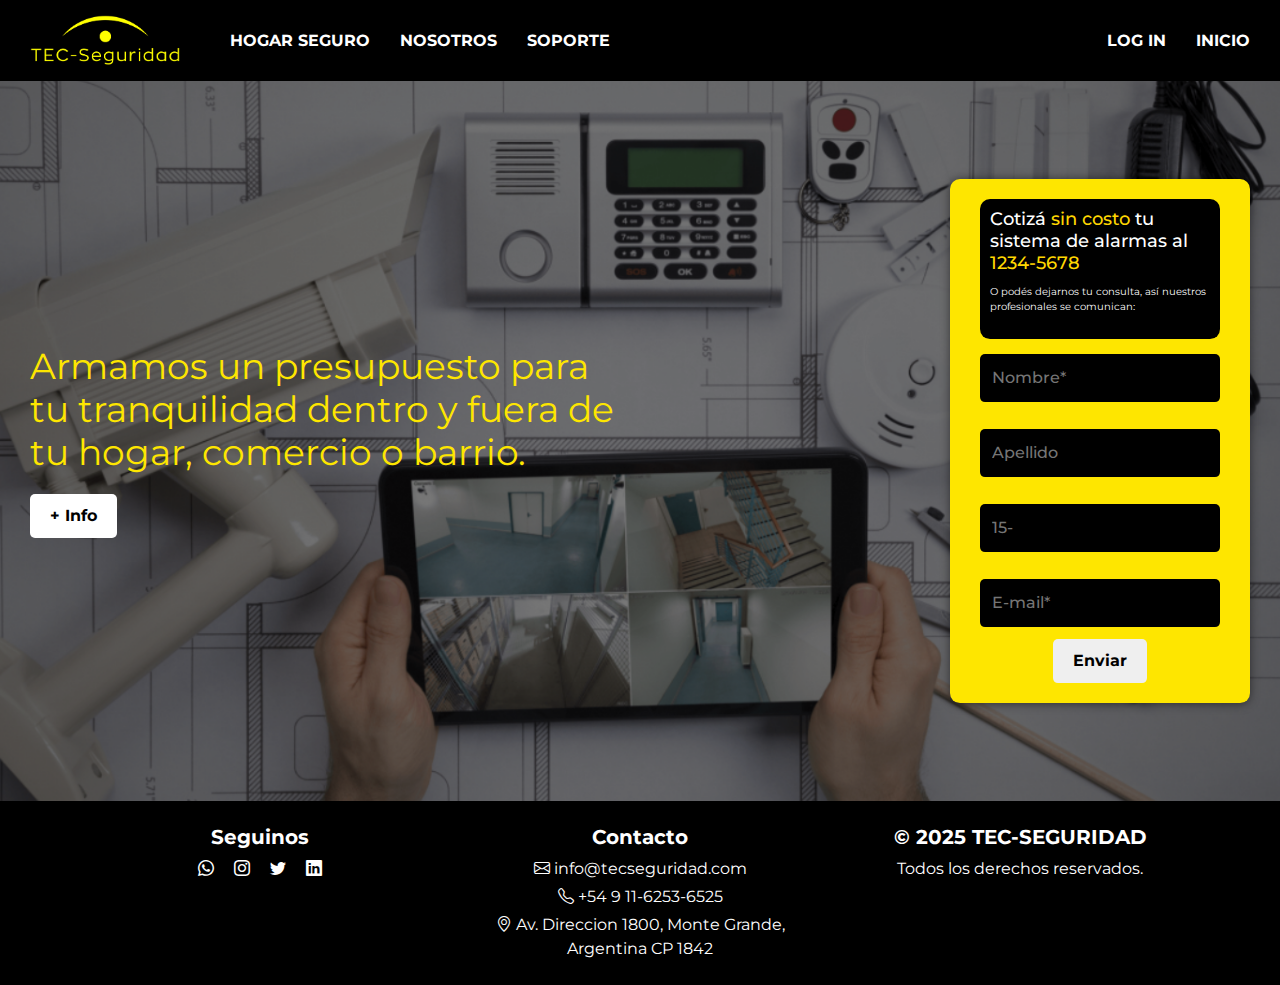
==== index.html @ 26001a70 "organizacion de medios" ====
<!DOCTYPE html>
<html lang="es">
<head>
    <meta charset="UTF-8">
    <meta name="viewport" content="width=device-width, initial-scale=1.0">
    <link rel="preconnect" href="https://fonts.googleapis.com">
    <link rel="preconnect" href="https://fonts.gstatic.com" crossorigin>
    <link href="https://fonts.googleapis.com/css2?family=Montserrat:ital,wght@0,100..900;1,100..900&family=Nunito:ital,wght@0,200..1000;1,200..1000&display=swap" rel="stylesheet">
    <link href="https://cdn.jsdelivr.net/npm/bootstrap@5.3.3/dist/css/bootstrap.min.css" rel="stylesheet" integrity="sha384-QWTKZyjpPEjISv5WaRU9OFeRpok6YctnYmDr5pNlyT2bRjXh0JMhjY6hW+ALEwIH" crossorigin="anonymous">
    <link rel="stylesheet" href="https://cdn.jsdelivr.net/npm/bootstrap-icons/font/bootstrap-icons.css">
    <title>TEC-Seguridad</title>

</head>

<link rel="stylesheet" href="/CSS/style.css">
<body>

    <!-- Header -->
    <header>
        <div class="logo">
            <img src="/medios/2-TEC-LOGO-black.png" alt="TEC-Seguridad Logo"> 
        </div>

        <nav> 
        <div class="navegator-index"> 
            <a href="hogar-seguro.html">HOGAR SEGURO</a>
            <a href="nosotros.html">NOSOTROS</a>
            <a href="soporte.html">SOPORTE</a>
        </div>
  
        <div class="login-index">  
            <a href="log-in.html">LOG IN</a>
            <a href="index.html">INICIO</a>
        </div>

        </nav>


    </header>




    <!-- Main -->
    <section class="main">
        <div class="content">
            <h1>Armamos un presupuesto para tu tranquilidad dentro y fuera de tu hogar, comercio o barrio.</h1>
            <button>+ Info</button>
        </div>




    <!-- Formulario de Contacto. -->
    <div class="form-container">
            <div class="titulo-cotiza">
            <h2>Cotizá <span style="color: gold;">sin costo </span> tu sistema de alarmas al <span style="color: gold;">1234-5678</span></h2>
                <p>O podés dejarnos tu consulta, así nuestros profesionales se comunican:</p>
            </div>
            <form>
                <input type="text" placeholder="Nombre*" required>
                <input type="text" placeholder="Apellido" required>
                <input type="text" placeholder="15-" required>
                <input type="email" placeholder="E-mail*" required>
            
            <div class="button-container">
                <button type="submit">Enviar</button>
            </div>


            </form>
    </div>
    </section>
</body>



<!-- FOOTER -->
<footer class="bg-black text-white pt-4 pb-2">
    <div class="container">
        <div class="row">
            <!-- REDES -->
            <div class="col-md-4 text-center mb-3">
                <h5 class="fw-bold">Seguinos</h5>
                <a href="https://wa.me/1162536525" target="_blank" class="text-white me-3"><i class="bi bi-whatsapp fa-2x"></i></a>
                <a href="https://www.instagram.com/tec.seguridad?igsh=MTVnN3o1aG4wb3J4" target="_blank" class="text-white me-3"><i class="bi bi-instagram fa-2x"></i></a>
                <a href="https://twitter.com/tu_usuario" target="_blank" class="text-white me-3"><i class="bi bi-twitter fa-2x"></i></a>
                <a href="https://www.linkedin.com/in/tu_usuario" target="_blank" class="text-white"><i class="bi bi-linkedin fa-2x"></i></a>
            </div>
            <!-- CONTACTO -->
            <div class="col-md-4 text-center mb-3">
                <h5 class="fw-bold">Contacto</h5>
                <p class="mb-1"><i class="bi bi-envelope"></i> info@tecseguridad.com</p>
                <p class="mb-1"><i class="bi bi-telephone"></i> +54 9 11-6253-6525</p>
                <p class="mb-0"><i class="bi bi-geo-alt"></i> Av. Direccion 1800, Monte Grande, Argentina CP 1842</p>
            </div>
            <!-- COPYRIGHT -->
            <div class="col-md-4 text-center">
                <h5 class="fw-bold">© 2025 TEC-SEGURIDAD</h5>
                <p>Todos los derechos reservados.</p>
            </div>
        </div>
    </div>
</footer>

<script src="https://cdn.jsdelivr.net/npm/bootstrap@5.3.3/dist/js/bootstrap.bundle.min.js" integrity="sha384-YvpcrYf0tY3lHB60NNkmXc5s9fDVZLESaAA55NDzOxhy9GkcIdslK1eN7N6jIeHz" crossorigin="anonymous"></script>
</body>
</html>
---- CSS/style.css ----
*{
    margin: 0;
    padding: 0;
    box-sizing: border-box;
}

    /*INDEX*/
    body {
            margin: 0;
            font-family: "Montserrat", serif;
            color: #ffffff;
        }

    /* HEADER */
            header {
            display: flex;
            position: sticky;
            top: 0;
            width: 100%;
            background-color: #000;
            z-index: 1000;
            padding: 15px 30px;
            align-items: center;
            justify-content: space-between;
        }

    /* LOGO TEC */
    header .logo img {
            width: 150px; 
            height: auto; 
        }

    /*MENU DE NAV */
    nav {
            display: flex;
            justify-content: space-between;
            align-items: center;
            width: 100%;
        }

    /*NAVEGATOR HOGAR SEGURO - NOSOTROS - SOPORTE*/
    .navegator-index {
            display: flex;
            gap: 30px;
            margin-left: 50px; 
        }

    /*LOG IN - INICIO*/
    .login-index {
            display: flex;
            gap: 30px; 
            margin-left: auto; 
        }

    nav a {
            color: white;
            text-decoration: none;
            font-weight: bold;
            transition: color 0.3s ease-in-out;
        }

    /* PARA QUE CAMBIE EL COLOR DEL NAV CUANDO LO TOCO CON EL MOUSE */
    nav a:hover {
            color: #fee600;
        }

                
   
     /* MAIN */
     .main {
        position: relative;
        background-image: url(/medios/1-back.png);
        background-size: cover;
        background-position: center;
        min-height: 80vh; 
        display: flex;
        flex-direction: column;
        justify-content: center;
        padding: 0 30px;
    }

    .main .content {
            max-width: 600px;
            font-family: "Montserrat", serif;
            font-style: normal;
        }

    .main .content h1 {
            font-size: 36px;
            font-weight: normal;
            color: #fee600; 
            margin-bottom: 20px;
            font-family: "Montserrat", serif;
            
        }

    .main .content button {
            padding: 10px 20px;
            font-size: 16px;
            font-weight: bold;
            border: none;
            border-radius: 5px;
            background-color: #ffffff;
            color: #000;
            cursor: pointer;
        }

    .main .content button:hover {
            background-color: #ffffff;
        }

    /* FORMULARIO */
    .form-container {
        position: absolute;
        top: 50%;
        right: 30px;
        transform: translateY(-50%);
        background-color: #fee600; 
        padding: 20px 30px;
        border-radius: 10px;
        color: #000;
        width: 300px;
        box-shadow: 0 0 10px #00000080;
    }
    
    .form-container h2 {
        font-size: 18px;
        margin-bottom: 10px;
        font-family: "Montserrat", serif;
        color: white;
    }
    
    .titulo-cotiza {
        background-color: #000000;
        border-radius: 10px;
        padding: 10px; 
    }
    
    .form-container p {
        font-size: 10px;
        margin-bottom: 15px;
        font-weight: normal;
        font-family: "Montserrat", serif;
        color: white;
    }
    
    .form-container input {
        margin-top: 15px;
        width: 100%; 
        padding: 12px;
        margin-bottom: 12px;
        background-color: #000000;
        border: none;
        border-radius: 5px;
        font-size: 16px;
        font-weight: 500;
        font-family: "Montserrat", serif;
        color: white; 
        box-sizing: border-box; 
    }
    
    .button-container {
        display: flex;
        justify-content: center;
        
    }
    
    .form-container button {
        padding: 10px 20px;
        border: none;
        border-radius: 5px;
        font-size: 16px;
        font-weight: bold;
        cursor: pointer;
        font-family: "Montserrat", serif;
    }
    

    .form-container form input[type="text"] {
        color: #ffffff;
    }









    /* HOGAR SEGURO */
    /* el header esta configurado en el index MAS ARRIBA */
    
    .planes-titulo {
        background-color: #fee600;
        color: #000000;
        font-family: "Montserrat", serif;
        text-align: center;
        padding: 20px 10px;
        justify-content: center;        
    }

    .plan-titulo {
        font-size: 1.8rem;
        font-weight: bold;
        color: #fee600;
        
    }
    
    .btn-consultar {
        background-color: white;
        border: 2px solid black;
        font-weight: bold;
        color: black;
        font-family: "Montserrat", serif;
    }
    .btn-consultar:hover {
        background-color: black;
        color: white;
        
    }

    .background-planes {
        background-image: url(2-back.png);
        background-size: cover;
        background-position: center;
        background-repeat: no-repeat;
        min-height: 100vh;
        display: flex;
        flex-direction: column;
        align-items: center;
        justify-content: center;
        font-family: "Montserrat", serif;
        flex-grow: 1;
        padding-top: 160px;
    }

    .container {
        flex: 1;
    }

    .plan-titulo {
        font-size: 1.8rem;
        font-weight: bold;
        color: #fee600;
        font-family: "Montserrat", serif;
    }
    
    .lista-servicio {
        list-style: none;
        padding: 0;
        color: white;
        font-family: "Montserrat", serif;
    }
    
    .lista-servicio li {
        font-size: 15px;
        font-family: "Montserrat", serif;
    }
    
    .btn-consultar {
        background-color: white;
        font-weight:normal;
        color: black;
        padding: 10px 20px;
        border-radius: 5px;
        font-family: "Montserrat", serif;
    }
    
    .btn-consultar:hover {
        background-color: black;
        color: white;
        font-family: "Montserrat", serif;
    }






    /* NOSOTROS */

body {
    background-color: #FEE600;
}

/* CAROUSEL */
.carousel-item img {
    max-height: 500px;
    object-fit: cover;
    
}


.container-fluid {
    margin-top: 0 !important;
    padding-top: 0 !important;
}

.row {
    margin-top: 0 !important;
    padding-top: 0 !important;
}


.bg-warning {
    background-color: #FEE600 !important; 
    display: flex;
    flex-direction: column;
    justify-content: center;
}

/* FOOTER */

html, body {
    margin: 0;
    padding: 0;
    height: 100%;
    width: 100%;
    display: flex;
    flex-direction: column;
}

footer {
    width: 100%;
    background-color: black;
    color: white;
    padding: 20px 0;
    margin-top: auto;
}

footer a {
    text-decoration: none;
    color: white; 
    transition: color 0.3s ease, transform 0.3s ease; 
}

footer a:hover {
    color: #FEE600; 
    text-decoration: none;
}

footer a i, footer a svg {
    color: white; 
    transition: color 0.3s ease, transform 0.3s ease;
}

footer a:hover i, footer a:hover svg {
    color: #FEE600; 
    transform: scale(1.1); 
}

@media (max-width: 768px) {
    .navegator-index, .login-index {
        flex-direction: column;
        text-align: center;
    }
    footer .col-md-4 {
        margin-bottom: 20px;
    }
}
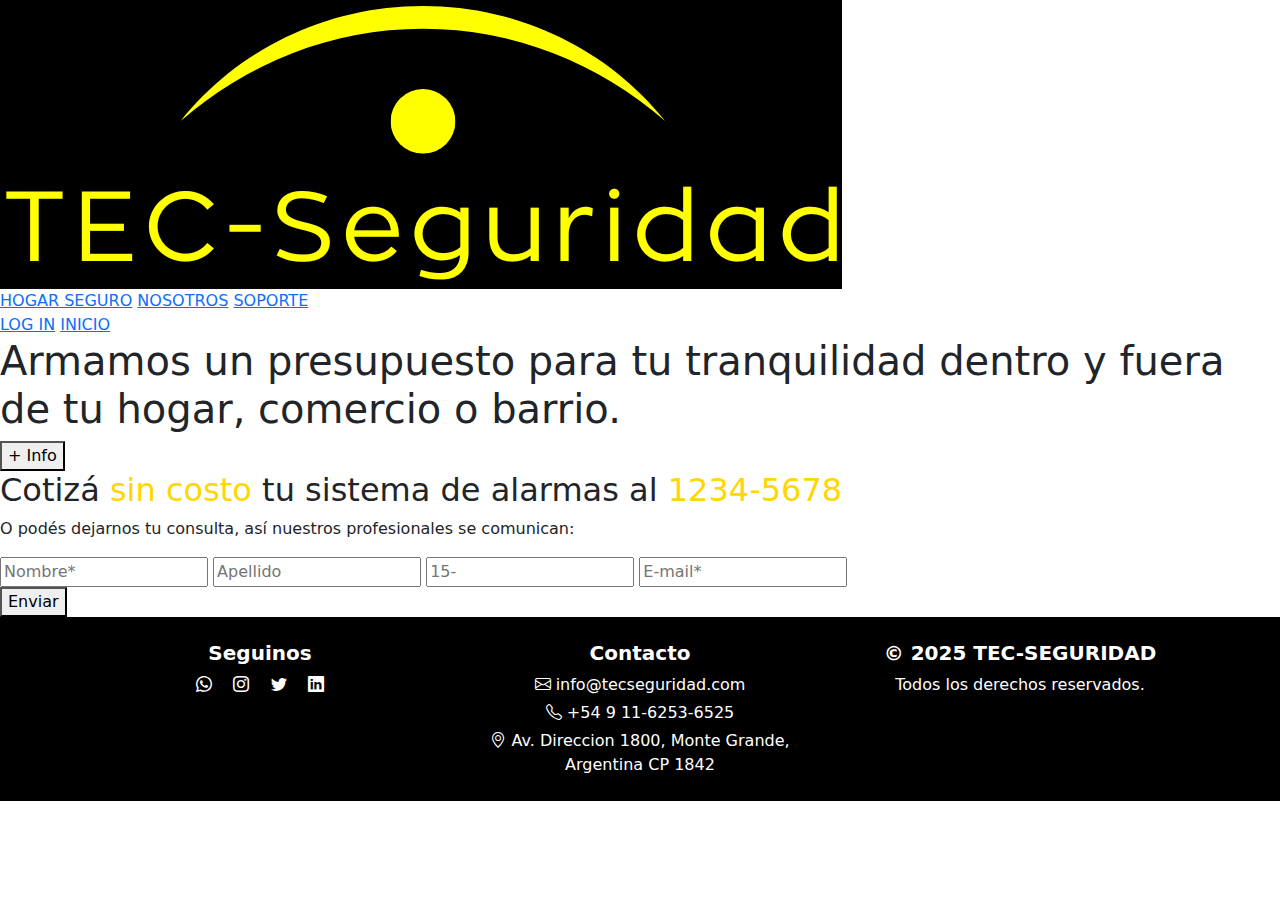
==== commit d8b73038: "cambio a minuscula carpeta css" ====
--- a/index.html
+++ b/index.html
@@ -12,13 +12,13 @@
 
 </head>
 
-<link rel="stylesheet" href="/CSS/style.css">
+<link rel="stylesheet" href="css/style.css">
 <body>
 
     <!-- Header -->
     <header>
         <div class="logo">
-            <img src="/medios/2-TEC-LOGO-black.png" alt="TEC-Seguridad Logo"> 
+            <img src="medios/2-TEC-LOGO-black.png" alt="TEC-Seguridad Logo"> 
         </div>
 
         <nav> 
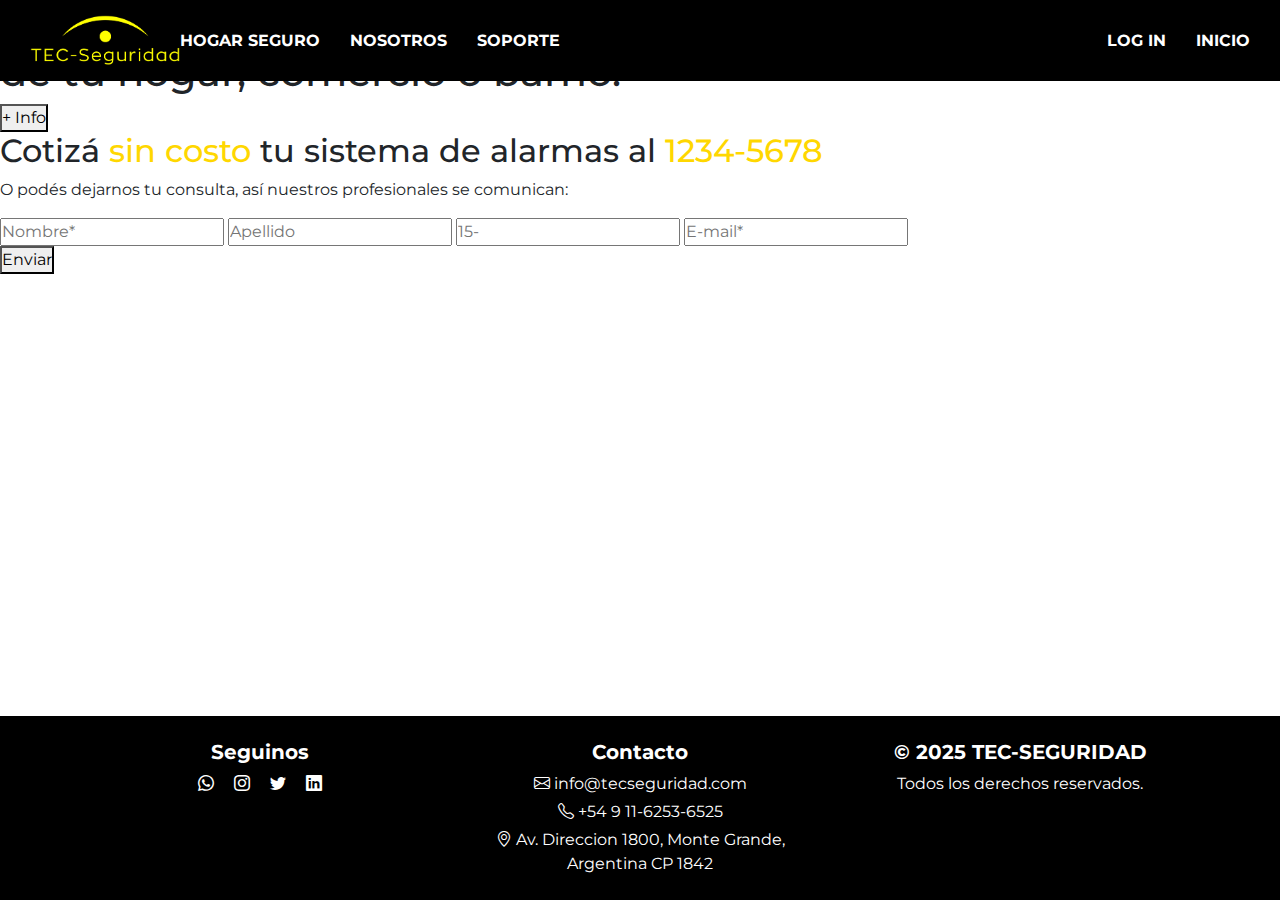
==== commit 212c86aa: "Proyecto con SCSS" ====
--- a/index.html
+++ b/index.html
@@ -8,11 +8,12 @@
     <link href="https://fonts.googleapis.com/css2?family=Montserrat:ital,wght@0,100..900;1,100..900&family=Nunito:ital,wght@0,200..1000;1,200..1000&display=swap" rel="stylesheet">
     <link href="https://cdn.jsdelivr.net/npm/bootstrap@5.3.3/dist/css/bootstrap.min.css" rel="stylesheet" integrity="sha384-QWTKZyjpPEjISv5WaRU9OFeRpok6YctnYmDr5pNlyT2bRjXh0JMhjY6hW+ALEwIH" crossorigin="anonymous">
     <link rel="stylesheet" href="https://cdn.jsdelivr.net/npm/bootstrap-icons/font/bootstrap-icons.css">
+    <link rel="stylesheet" href="css/estilos.css">
+
     <title>TEC-Seguridad</title>
-
 </head>
 
-<link rel="stylesheet" href="css/style.css">
+
 <body>
 
     <!-- Header -->
--- a/css/estilos.css
+++ b/css/estilos.css
@@ -0,0 +1,221 @@
+* {
+  margin: 0;
+  padding: 0;
+  box-sizing: border-box;
+}
+
+header {
+  position: fixed;
+  top: 0;
+  left: 0;
+  width: 100%;
+  background-color: #000;
+  z-index: 1000;
+  padding: 15px 30px;
+  display: flex;
+  align-items: center;
+  justify-content: space-between;
+}
+header .logo img {
+  width: 150px;
+  height: auto;
+}
+header nav {
+  display: flex;
+  justify-content: space-between;
+  align-items: center;
+  width: 100%;
+}
+header nav .navegator-index,
+header nav .login-index {
+  display: flex;
+  gap: 30px;
+}
+header nav .login-index {
+  margin-left: auto;
+}
+header nav a {
+  color: #ffffff;
+  text-decoration: none;
+  font-weight: bold;
+  transition: color 0.3s ease-in-out;
+}
+header nav a:hover {
+  color: #fee600;
+}
+
+footer {
+  width: 100%;
+  background-color: #000;
+  color: #ffffff;
+  text-align: center;
+  padding: 15px 0;
+  margin-top: auto;
+}
+footer a {
+  text-decoration: none;
+  color: #ffffff;
+  transition: color 0.3s ease, transform 0.3s ease;
+}
+footer a:hover {
+  color: #fee600;
+  transform: scale(1.1);
+}
+footer a i, footer a svg {
+  color: #ffffff;
+  transition: color 0.3s ease, transform 0.3s ease;
+}
+footer a:hover i, footer a:hover svg {
+  color: #fee600;
+}
+
+.login-container {
+  width: 90%;
+  max-width: 800px;
+  background: #000;
+  display: flex;
+  border-radius: 10px;
+  box-shadow: 0 4px 10px rgba(0, 0, 0, 0.1);
+  overflow: hidden;
+  flex-wrap: wrap;
+  margin: auto;
+  margin-top: 50px;
+}
+.login-container .login-form {
+  padding: 40px;
+  flex: 1;
+  width: 50%;
+  color: #ffffff;
+}
+.login-container .login-form a {
+  color: #ffffff !important;
+}
+.login-container .login-form input {
+  background-color: #ffffff;
+}
+.login-container .login-form .btn {
+  background-color: #fee600;
+  color: #000;
+  border: none;
+  cursor: pointer;
+}
+.login-container .login-form .btn:hover {
+  background-color: #cbb800;
+}
+.login-container .login-form .btn:hover {
+  background: linear-gradient(90deg, #ffffff, #b1b1b1);
+}
+.login-container .login-form .form-check-label {
+  color: #ffffff;
+}
+.login-container .welcome-section {
+  flex: 1;
+  background: linear-gradient(90deg, #fee600, #ffec32);
+  color: #000;
+  display: flex;
+  flex-direction: column;
+  justify-content: center;
+  align-items: center;
+  text-align: center;
+  padding: 40px;
+  min-width: 300px;
+}
+.login-container .welcome-section p {
+  font-weight: bold;
+}
+.login-container .welcome-section button {
+  background-color: #000;
+  color: #ffffff;
+  border: none;
+  cursor: pointer;
+}
+.login-container .welcome-section button:hover {
+  background-color: black;
+}
+
+@media (max-width: 768px) {
+  .login-container {
+    flex-direction: column;
+    max-width: 90%;
+    margin-top: 30px;
+  }
+  .login-form, .welcome-section {
+    width: 100%;
+    padding: 20px;
+  }
+}
+.soporte-titulo {
+  background-color: #fee600;
+  color: #000;
+  font-family: "Montserrat", serif;
+  text-align: center;
+  padding: 20px 10px;
+  font-weight: bold;
+}
+
+.faq-section {
+  background: url("../medios/4-back.png") no-repeat center center/cover;
+  padding: 20px;
+}
+.faq-section h2 {
+  font-size: 22px;
+  font-weight: bold;
+}
+
+.faq-container {
+  display: flex;
+  justify-content: flex-end;
+  gap: 10px;
+  padding: 20px;
+}
+
+.accordion-column {
+  width: 40%;
+}
+
+.accordion-button {
+  background-color: #fee600;
+  color: #000;
+  border: none;
+  cursor: pointer;
+  box-shadow: 0 2px 4px rgba(0, 0, 0, 0.2);
+  transition: box-shadow 0.3s ease;
+}
+.accordion-button:hover {
+  background-color: #cbb800;
+}
+.accordion-button:hover {
+  background-color: #cbb800;
+  box-shadow: 0 4px 8px rgba(0, 0, 0, 0.3);
+}
+
+.accordion-body {
+  background-color: #fff;
+  border: 1px solid #ddd;
+  color: #333;
+  font-size: 14px;
+  box-shadow: 0 2px 6px rgba(0, 0, 0, 0.1);
+  border-radius: 4px;
+}
+
+@media (max-width: 768px) {
+  .faq-container {
+    flex-direction: column;
+    align-items: center;
+  }
+  .accordion-column {
+    width: 100%;
+  }
+}
+body {
+  font-family: "Montserrat", serif;
+  display: flex;
+  flex-direction: column;
+  min-height: 100vh;
+}
+
+.login-container {
+  max-width: 1200px;
+  margin: 0 auto;
+  padding: 20px;
+}/*# sourceMappingURL=estilos.css.map */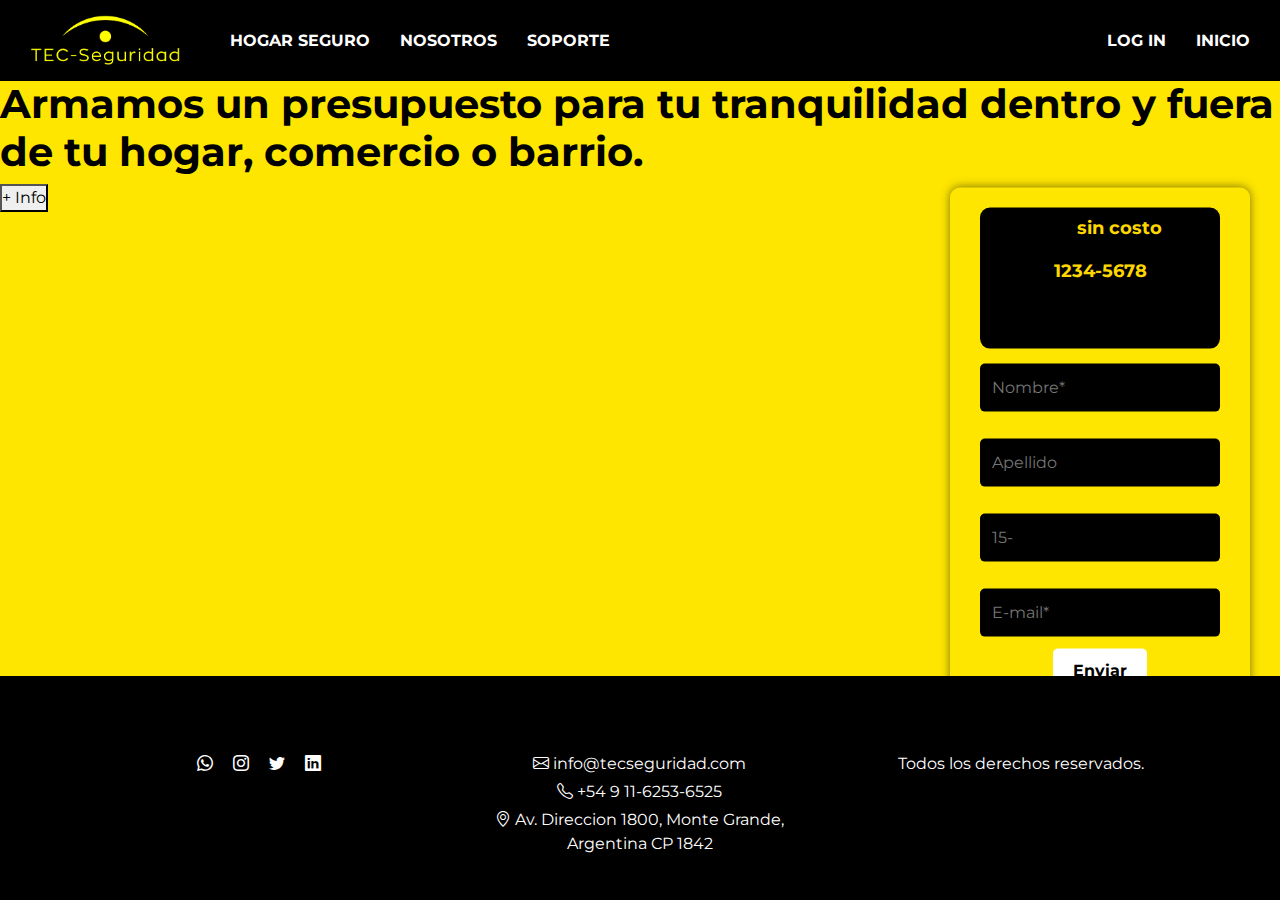
==== commit 8ce4215a: "Rehice todo el codigo SCSS" ====
--- a/index.html
+++ b/index.html
@@ -9,7 +9,8 @@
     <link href="https://cdn.jsdelivr.net/npm/bootstrap@5.3.3/dist/css/bootstrap.min.css" rel="stylesheet" integrity="sha384-QWTKZyjpPEjISv5WaRU9OFeRpok6YctnYmDr5pNlyT2bRjXh0JMhjY6hW+ALEwIH" crossorigin="anonymous">
     <link rel="stylesheet" href="https://cdn.jsdelivr.net/npm/bootstrap-icons/font/bootstrap-icons.css">
     <link rel="stylesheet" href="css/estilos.css">
-
+    <meta name="description" content="Protegé tu hogar o negocio con nuestros sistemas de seguridad avanzados. Alarmas, videovigilancia y monitoreo 24/7. Confianza y tecnología para tu tranquilidad.">
+    <meta name="keywords" content="alarmas para hogar, sistemas de seguridad, alarmas monitoreadas, videovigilancia, monitoreo 24/7, empresa de seguridad, tec seguridad, alamrma vecinal, monitoreo">
     <title>TEC-Seguridad</title>
 </head>
 
--- a/css/estilos.css
+++ b/css/estilos.css
@@ -4,6 +4,68 @@
   box-sizing: border-box;
 }
 
+body {
+  font-family: "Montserrat", serif;
+  color: white;
+  background-color: #fee600;
+  min-height: 100vh;
+  display: flex;
+  flex-direction: column;
+  padding-top: 80px;
+}
+
+.container {
+  width: 90%;
+  max-width: 1200px;
+  margin: auto;
+}
+
+.btn {
+  background-color: #fee600;
+  color: #000;
+  font-weight: bold;
+  border: none;
+  padding: 10px 20px;
+  border-radius: 5px;
+  transition: background 0.3s ease, transform 0.2s ease;
+  cursor: pointer;
+}
+.btn:hover {
+  background-color: #cbb800;
+  transform: scale(1.05);
+}
+
+h1, h2, h3, h4, h5, h6 {
+  font-weight: bold;
+  color: #000;
+}
+
+p {
+  font-size: 16px;
+  line-height: 1.5;
+}
+
+ul {
+  list-style: none;
+  padding: 0;
+}
+
+.row {
+  display: flex;
+  flex-wrap: wrap;
+  margin: 0 -15px;
+}
+.row .col {
+  flex: 1;
+  padding: 15px;
+}
+
+@media (max-width: 576px) {
+  .container {
+    width: 100%;
+    padding: 0 10px;
+  }
+}
 header {
   position: fixed;
   top: 0;
@@ -20,169 +82,403 @@
   width: 150px;
   height: auto;
 }
-header nav {
-  display: flex;
-  justify-content: space-between;
-  align-items: center;
-  width: 100%;
-}
-header nav .navegator-index,
-header nav .login-index {
-  display: flex;
-  gap: 30px;
-}
-header nav .login-index {
+
+nav {
+  display: flex;
+  justify-content: space-between;
+  align-items: center;
+  width: 100%;
+}
+nav .navegator-index {
+  display: flex;
+  gap: 30px;
+  margin-left: 50px;
+}
+nav .login-index {
+  display: flex;
+  gap: 30px;
   margin-left: auto;
 }
-header nav a {
-  color: #ffffff;
+nav a {
+  color: white;
   text-decoration: none;
   font-weight: bold;
   transition: color 0.3s ease-in-out;
 }
-header nav a:hover {
+nav a:hover {
   color: #fee600;
 }
 
 footer {
-  width: 100%;
-  background-color: #000;
-  color: #ffffff;
+  position: fixed;
+  bottom: 0;
+  left: 0;
+  width: 100%;
+  background-color: rgb(2, 255, 2);
+  color: white;
   text-align: center;
   padding: 15px 0;
-  margin-top: auto;
 }
 footer a {
   text-decoration: none;
-  color: #ffffff;
+  color: white;
   transition: color 0.3s ease, transform 0.3s ease;
+  display: inline-block;
 }
 footer a:hover {
   color: #fee600;
   transform: scale(1.1);
 }
-footer a i, footer a svg {
-  color: #ffffff;
+footer i, footer svg {
   transition: color 0.3s ease, transform 0.3s ease;
 }
 footer a:hover i, footer a:hover svg {
+  color: #fee600 !important;
+  transform: scale(1.1);
+}
+
+* {
+  margin: 0;
+  padding: 0;
+  box-sizing: border-box;
+}
+
+body {
+  font-family: "Montserrat", serif;
+  color: white;
+  background-color: #fee600;
+  min-height: 100vh;
+  display: flex;
+  flex-direction: column;
+  padding-top: 80px;
+}
+
+.container {
+  width: 90%;
+  max-width: 1200px;
+  margin: auto;
+}
+
+.btn {
+  background-color: #fee600;
+  color: #000;
+  font-weight: bold;
+  border: none;
+  padding: 10px 20px;
+  border-radius: 5px;
+  transition: background 0.3s ease, transform 0.2s ease;
+  cursor: pointer;
+}
+.btn:hover {
+  background-color: #cbb800;
+  transform: scale(1.05);
+}
+
+h1, h2, h3, h4, h5, h6 {
+  font-weight: bold;
+  color: #000;
+}
+
+p {
+  font-size: 16px;
+  line-height: 1.5;
+}
+
+ul {
+  list-style: none;
+  padding: 0;
+}
+
+.row {
+  display: flex;
+  flex-wrap: wrap;
+  margin: 0 -15px;
+}
+.row .col {
+  flex: 1;
+  padding: 15px;
+}
+
+@media (max-width: 576px) {
+  .container {
+    width: 100%;
+    padding: 0 10px;
+  }
+}
+header {
+  position: fixed;
+  top: 0;
+  left: 0;
+  width: 100%;
+  background-color: #000;
+  z-index: 1000;
+  padding: 15px 30px;
+  display: flex;
+  align-items: center;
+  justify-content: space-between;
+}
+header .logo img {
+  width: 150px;
+  height: auto;
+}
+
+nav {
+  display: flex;
+  justify-content: space-between;
+  align-items: center;
+  width: 100%;
+}
+nav .navegator-index {
+  display: flex;
+  gap: 30px;
+  margin-left: 50px;
+}
+nav .login-index {
+  display: flex;
+  gap: 30px;
+  margin-left: auto;
+}
+nav a {
+  color: white;
+  text-decoration: none;
+  font-weight: bold;
+  transition: color 0.3s ease-in-out;
+}
+nav a:hover {
   color: #fee600;
 }
 
 .login-container {
+  max-width: 800px;
   width: 90%;
-  max-width: 800px;
   background: #000;
   display: flex;
   border-radius: 10px;
   box-shadow: 0 4px 10px rgba(0, 0, 0, 0.1);
   overflow: hidden;
-  flex-wrap: wrap;
+  font-family: "Montserrat", serif;
   margin: auto;
   margin-top: 50px;
-}
-.login-container .login-form {
+  flex-wrap: wrap;
+}
+
+.login-form {
   padding: 40px;
   flex: 1;
   width: 50%;
+  color: white;
+}
+.login-form a {
+  color: white !important;
+}
+.login-form input {
+  background-color: white;
+  width: 100%;
+  padding: 10px;
+  margin-bottom: 10px;
+  border: none;
+  border-radius: 5px;
+}
+.login-form .btn {
+  background-color: #fee600;
+  color: #000;
+  font-weight: bold;
+  border: none;
+  padding: 10px 20px;
+  border-radius: 5px;
+  transition: background 0.3s ease, transform 0.2s ease;
+  cursor: pointer;
+  width: 100%;
+}
+.login-form .btn:hover {
+  background-color: #cbb800;
+  transform: scale(1.05);
+}
+.login-form .btn:hover {
+  background: linear-gradient(90deg, #ffffff, #b1b1b1);
+}
+.login-form .form-check-label {
   color: #ffffff;
 }
-.login-container .login-form a {
-  color: #ffffff !important;
-}
-.login-container .login-form input {
-  background-color: #ffffff;
-}
-.login-container .login-form .btn {
-  background-color: #fee600;
-  color: #000;
-  border: none;
-  cursor: pointer;
-}
-.login-container .login-form .btn:hover {
-  background-color: #cbb800;
-}
-.login-container .login-form .btn:hover {
-  background: linear-gradient(90deg, #ffffff, #b1b1b1);
-}
-.login-container .login-form .form-check-label {
-  color: #ffffff;
-}
-.login-container .welcome-section {
+
+.welcome-section {
   flex: 1;
-  background: linear-gradient(90deg, #fee600, #ffec32);
-  color: #000;
-  display: flex;
+  background: linear-gradient(90deg, #fee600, #fff065);
+  color: #000;
+  display: flex;
+  justify-content: center;
+  align-items: center;
   flex-direction: column;
-  justify-content: center;
-  align-items: center;
+  flex-wrap: nowrap;
   text-align: center;
   padding: 40px;
   min-width: 300px;
 }
-.login-container .welcome-section p {
-  font-weight: bold;
-}
-.login-container .welcome-section button {
+.welcome-section p {
+  font-weight: bold;
+}
+.welcome-section button {
+  border: 1px solid #000;
+  color: #000;
+  padding: 10px 20px;
+  border-radius: 5px;
+  background: none;
+  cursor: pointer;
+  transition: background 0.3s ease, color 0.3s ease;
+}
+.welcome-section button:hover {
   background-color: #000;
-  color: #ffffff;
-  border: none;
-  cursor: pointer;
-}
-.login-container .welcome-section button:hover {
-  background-color: black;
-}
-
-@media (max-width: 768px) {
+  color: white;
+}
+
+@media (max-width: 576px) {
   .login-container {
     flex-direction: column;
     max-width: 90%;
     margin-top: 30px;
   }
-  .login-form, .welcome-section {
+  .login-form,
+  .welcome-section {
     width: 100%;
     padding: 20px;
   }
 }
+* {
+  margin: 0;
+  padding: 0;
+  box-sizing: border-box;
+}
+
+body {
+  font-family: "Montserrat", serif;
+  color: white;
+  background-color: #fee600;
+  min-height: 100vh;
+  display: flex;
+  flex-direction: column;
+  padding-top: 80px;
+}
+
+.container {
+  width: 90%;
+  max-width: 1200px;
+  margin: auto;
+}
+
+.btn {
+  background-color: #fee600;
+  color: #000;
+  font-weight: bold;
+  border: none;
+  padding: 10px 20px;
+  border-radius: 5px;
+  transition: background 0.3s ease, transform 0.2s ease;
+  cursor: pointer;
+}
+.btn:hover {
+  background-color: #cbb800;
+  transform: scale(1.05);
+}
+
+h1, h2, h3, h4, h5, h6 {
+  font-weight: bold;
+  color: #000;
+}
+
+p {
+  font-size: 16px;
+  line-height: 1.5;
+}
+
+ul {
+  list-style: none;
+  padding: 0;
+}
+
+.row {
+  display: flex;
+  flex-wrap: wrap;
+  margin: 0 -15px;
+}
+.row .col {
+  flex: 1;
+  padding: 15px;
+}
+
+@media (max-width: 576px) {
+  .container {
+    width: 100%;
+    padding: 0 10px;
+  }
+}
+header {
+  position: fixed;
+  top: 0;
+  left: 0;
+  width: 100%;
+  background-color: #000;
+  z-index: 1000;
+  padding: 15px 30px;
+  display: flex;
+  align-items: center;
+  justify-content: space-between;
+}
+header .logo img {
+  width: 150px;
+  height: auto;
+}
+
+nav {
+  display: flex;
+  justify-content: space-between;
+  align-items: center;
+  width: 100%;
+}
+nav .navegator-index {
+  display: flex;
+  gap: 30px;
+  margin-left: 50px;
+}
+nav .login-index {
+  display: flex;
+  gap: 30px;
+  margin-left: auto;
+}
+nav a {
+  color: white;
+  text-decoration: none;
+  font-weight: bold;
+  transition: color 0.3s ease-in-out;
+}
+nav a:hover {
+  color: #fee600;
+}
+
 .soporte-titulo {
   background-color: #fee600;
   color: #000;
-  font-family: "Montserrat", serif;
   text-align: center;
   padding: 20px 10px;
-  font-weight: bold;
-}
-
-.faq-section {
-  background: url("../medios/4-back.png") no-repeat center center/cover;
+  font-family: "Montserrat", serif;
+}
+
+.container {
+  max-width: 1200px;
+  margin: auto;
   padding: 20px;
 }
-.faq-section h2 {
-  font-size: 22px;
-  font-weight: bold;
-}
-
-.faq-container {
-  display: flex;
-  justify-content: flex-end;
-  gap: 10px;
-  padding: 20px;
-}
-
-.accordion-column {
-  width: 40%;
+
+.accordion {
+  max-width: 800px;
+  margin: auto;
 }
 
 .accordion-button {
   background-color: #fee600;
   color: #000;
-  border: none;
-  cursor: pointer;
-  box-shadow: 0 2px 4px rgba(0, 0, 0, 0.2);
+  font-weight: bold;
+  border: none;
   transition: box-shadow 0.3s ease;
-}
-.accordion-button:hover {
-  background-color: #cbb800;
 }
 .accordion-button:hover {
   background-color: #cbb800;
@@ -190,32 +486,478 @@
 }
 
 .accordion-body {
-  background-color: #fff;
-  border: 1px solid #ddd;
+  background-color: white;
   color: #333;
-  font-size: 14px;
+  border-radius: 4px;
   box-shadow: 0 2px 6px rgba(0, 0, 0, 0.1);
-  border-radius: 4px;
-}
-
-@media (max-width: 768px) {
-  .faq-container {
-    flex-direction: column;
-    align-items: center;
-  }
-  .accordion-column {
-    width: 100%;
-  }
-}
+  padding: 15px;
+}
+
+* {
+  margin: 0;
+  padding: 0;
+  box-sizing: border-box;
+}
+
 body {
   font-family: "Montserrat", serif;
+  color: white;
+  background-color: #fee600;
+  min-height: 100vh;
   display: flex;
   flex-direction: column;
+  padding-top: 80px;
+}
+
+.container {
+  width: 90%;
+  max-width: 1200px;
+  margin: auto;
+}
+
+.btn {
+  background-color: #fee600;
+  color: #000;
+  font-weight: bold;
+  border: none;
+  padding: 10px 20px;
+  border-radius: 5px;
+  transition: background 0.3s ease, transform 0.2s ease;
+  cursor: pointer;
+}
+.btn:hover {
+  background-color: #cbb800;
+  transform: scale(1.05);
+}
+
+h1, h2, h3, h4, h5, h6 {
+  font-weight: bold;
+  color: #000;
+}
+
+p {
+  font-size: 16px;
+  line-height: 1.5;
+}
+
+ul {
+  list-style: none;
+  padding: 0;
+}
+
+.row {
+  display: flex;
+  flex-wrap: wrap;
+  margin: 0 -15px;
+}
+.row .col {
+  flex: 1;
+  padding: 15px;
+}
+
+@media (max-width: 576px) {
+  .container {
+    width: 100%;
+    padding: 0 10px;
+  }
+}
+header {
+  position: fixed;
+  top: 0;
+  left: 0;
+  width: 100%;
+  background-color: #000;
+  z-index: 1000;
+  padding: 15px 30px;
+  display: flex;
+  align-items: center;
+  justify-content: space-between;
+}
+header .logo img {
+  width: 150px;
+  height: auto;
+}
+
+nav {
+  display: flex;
+  justify-content: space-between;
+  align-items: center;
+  width: 100%;
+}
+nav .navegator-index {
+  display: flex;
+  gap: 30px;
+  margin-left: 50px;
+}
+nav .login-index {
+  display: flex;
+  gap: 30px;
+  margin-left: auto;
+}
+nav a {
+  color: white;
+  text-decoration: none;
+  font-weight: bold;
+  transition: color 0.3s ease-in-out;
+}
+nav a:hover {
+  color: #fee600;
+}
+
+.index-main {
+  position: relative;
+  background-image: url(../medios/1-back.png);
+  background-size: cover;
+  background-position: center;
+  min-height: 80vh;
+  display: flex;
+  flex-direction: column;
+  justify-content: center;
+  padding: 0 30px;
+}
+.index-main .content {
+  max-width: 600px;
+  font-family: "Montserrat", serif;
+  font-style: normal;
+}
+.index-main .content h1 {
+  font-size: 36px;
+  font-weight: normal;
+  color: #fee600;
+  margin-bottom: 20px;
+}
+.index-main .content button {
+  padding: 10px 20px;
+  font-size: 16px;
+  font-weight: bold;
+  border: none;
+  border-radius: 5px;
+  background-color: white;
+  color: black;
+  cursor: pointer;
+  transition: background 0.3s ease;
+}
+.index-main .content button:hover {
+  background-color: white;
+}
+
+.form-container {
+  position: absolute;
+  top: 50%;
+  right: 30px;
+  transform: translateY(-50%);
+  background-color: #fee600;
+  padding: 20px 30px;
+  border-radius: 10px;
+  color: #000;
+  width: 300px;
+  box-shadow: 0 0 10px rgba(0, 0, 0, 0.5019607843);
+}
+.form-container h2 {
+  font-size: 18px;
+  margin-bottom: 10px;
+  text-align: center;
+}
+.form-container .titulo-cotiza {
+  background-color: #000;
+  border-radius: 10px;
+  padding: 10px;
+}
+.form-container p {
+  font-size: 10px;
+  font-weight: normal;
+  text-align: center;
+}
+.form-container input {
+  margin-top: 15px;
+  width: 100%;
+  padding: 12px;
+  margin-bottom: 12px;
+  background-color: #000;
+  border: none;
+  border-radius: 5px;
+  font-size: 16px;
+  color: white;
+}
+.form-container .button-container {
+  display: flex;
+  justify-content: center;
+}
+.form-container button {
+  padding: 10px 20px;
+  border: none;
+  border-radius: 5px;
+  font-size: 16px;
+  font-weight: bold;
+  cursor: pointer;
+  background-color: white;
+  color: black;
+  transition: background 0.3s ease;
+}
+.form-container button:hover {
+  background-color: #ddd;
+}
+
+@media (max-width: 576px) {
+  .index-main {
+    padding: 20px;
+  }
+  .form-container {
+    position: static;
+    transform: none;
+    width: 100%;
+    padding: 15px;
+  }
+}
+* {
+  margin: 0;
+  padding: 0;
+  box-sizing: border-box;
+}
+
+body {
+  font-family: "Montserrat", serif;
+  color: white;
+  background-color: #fee600;
   min-height: 100vh;
-}
-
-.login-container {
+  display: flex;
+  flex-direction: column;
+  padding-top: 80px;
+}
+
+.container {
+  width: 90%;
   max-width: 1200px;
-  margin: 0 auto;
+  margin: auto;
+}
+
+.btn {
+  background-color: #fee600;
+  color: #000;
+  font-weight: bold;
+  border: none;
+  padding: 10px 20px;
+  border-radius: 5px;
+  transition: background 0.3s ease, transform 0.2s ease;
+  cursor: pointer;
+}
+.btn:hover {
+  background-color: #cbb800;
+  transform: scale(1.05);
+}
+
+h1, h2, h3, h4, h5, h6 {
+  font-weight: bold;
+  color: #000;
+}
+
+p {
+  font-size: 16px;
+  line-height: 1.5;
+}
+
+ul {
+  list-style: none;
+  padding: 0;
+}
+
+.row {
+  display: flex;
+  flex-wrap: wrap;
+  margin: 0 -15px;
+}
+.row .col {
+  flex: 1;
+  padding: 15px;
+}
+
+@media (max-width: 576px) {
+  .container {
+    width: 100%;
+    padding: 0 10px;
+  }
+}
+header {
+  position: fixed;
+  top: 0;
+  left: 0;
+  width: 100%;
+  background-color: #000;
+  z-index: 1000;
+  padding: 15px 30px;
+  display: flex;
+  align-items: center;
+  justify-content: space-between;
+}
+header .logo img {
+  width: 150px;
+  height: auto;
+}
+
+nav {
+  display: flex;
+  justify-content: space-between;
+  align-items: center;
+  width: 100%;
+}
+nav .navegator-index {
+  display: flex;
+  gap: 30px;
+  margin-left: 50px;
+}
+nav .login-index {
+  display: flex;
+  gap: 30px;
+  margin-left: auto;
+}
+nav a {
+  color: white;
+  text-decoration: none;
+  font-weight: bold;
+  transition: color 0.3s ease-in-out;
+}
+nav a:hover {
+  color: #fee600;
+}
+
+* {
+  margin: 0;
+  padding: 0;
+  box-sizing: border-box;
+}
+
+body {
+  font-family: "Montserrat", serif;
+  color: white;
+  background-color: #fee600;
+  min-height: 100vh;
+  display: flex;
+  flex-direction: column;
+  padding-top: 80px;
+}
+
+.container {
+  width: 90%;
+  max-width: 1200px;
+  margin: auto;
+}
+
+.btn {
+  background-color: #fee600;
+  color: #000;
+  font-weight: bold;
+  border: none;
+  padding: 10px 20px;
+  border-radius: 5px;
+  transition: background 0.3s ease, transform 0.2s ease;
+  cursor: pointer;
+}
+.btn:hover {
+  background-color: #cbb800;
+  transform: scale(1.05);
+}
+
+h1, h2, h3, h4, h5, h6 {
+  font-weight: bold;
+  color: #000;
+}
+
+p {
+  font-size: 16px;
+  line-height: 1.5;
+}
+
+ul {
+  list-style: none;
+  padding: 0;
+}
+
+.row {
+  display: flex;
+  flex-wrap: wrap;
+  margin: 0 -15px;
+}
+.row .col {
+  flex: 1;
+  padding: 15px;
+}
+
+@media (max-width: 576px) {
+  .container {
+    width: 100%;
+    padding: 0 10px;
+  }
+}
+header {
+  position: fixed;
+  top: 0;
+  left: 0;
+  width: 100%;
+  background-color: #000;
+  z-index: 1000;
+  padding: 15px 30px;
+  display: flex;
+  align-items: center;
+  justify-content: space-between;
+}
+header .logo img {
+  width: 150px;
+  height: auto;
+}
+
+nav {
+  display: flex;
+  justify-content: space-between;
+  align-items: center;
+  width: 100%;
+}
+nav .navegator-index {
+  display: flex;
+  gap: 30px;
+  margin-left: 50px;
+}
+nav .login-index {
+  display: flex;
+  gap: 30px;
+  margin-left: auto;
+}
+nav a {
+  color: white;
+  text-decoration: none;
+  font-weight: bold;
+  transition: color 0.3s ease-in-out;
+}
+nav a:hover {
+  color: #fee600;
+}
+
+* {
+  margin: 0;
+  padding: 0;
+  box-sizing: border-box;
+}
+
+html, body {
+  width: 100%;
+  height: 100%;
+  font-family: "Montserrat", serif;
+  background-color: #fee600;
+  color: white;
+  display: flex;
+  flex-direction: column;
+}
+
+main {
+  flex: 1;
+  display: flex;
+  flex-direction: column;
+  align-items: center;
+  justify-content: center;
   padding: 20px;
+}
+
+@media (max-width: 768px) {
+  main {
+    padding: 10px;
+  }
 }/*# sourceMappingURL=estilos.css.map */